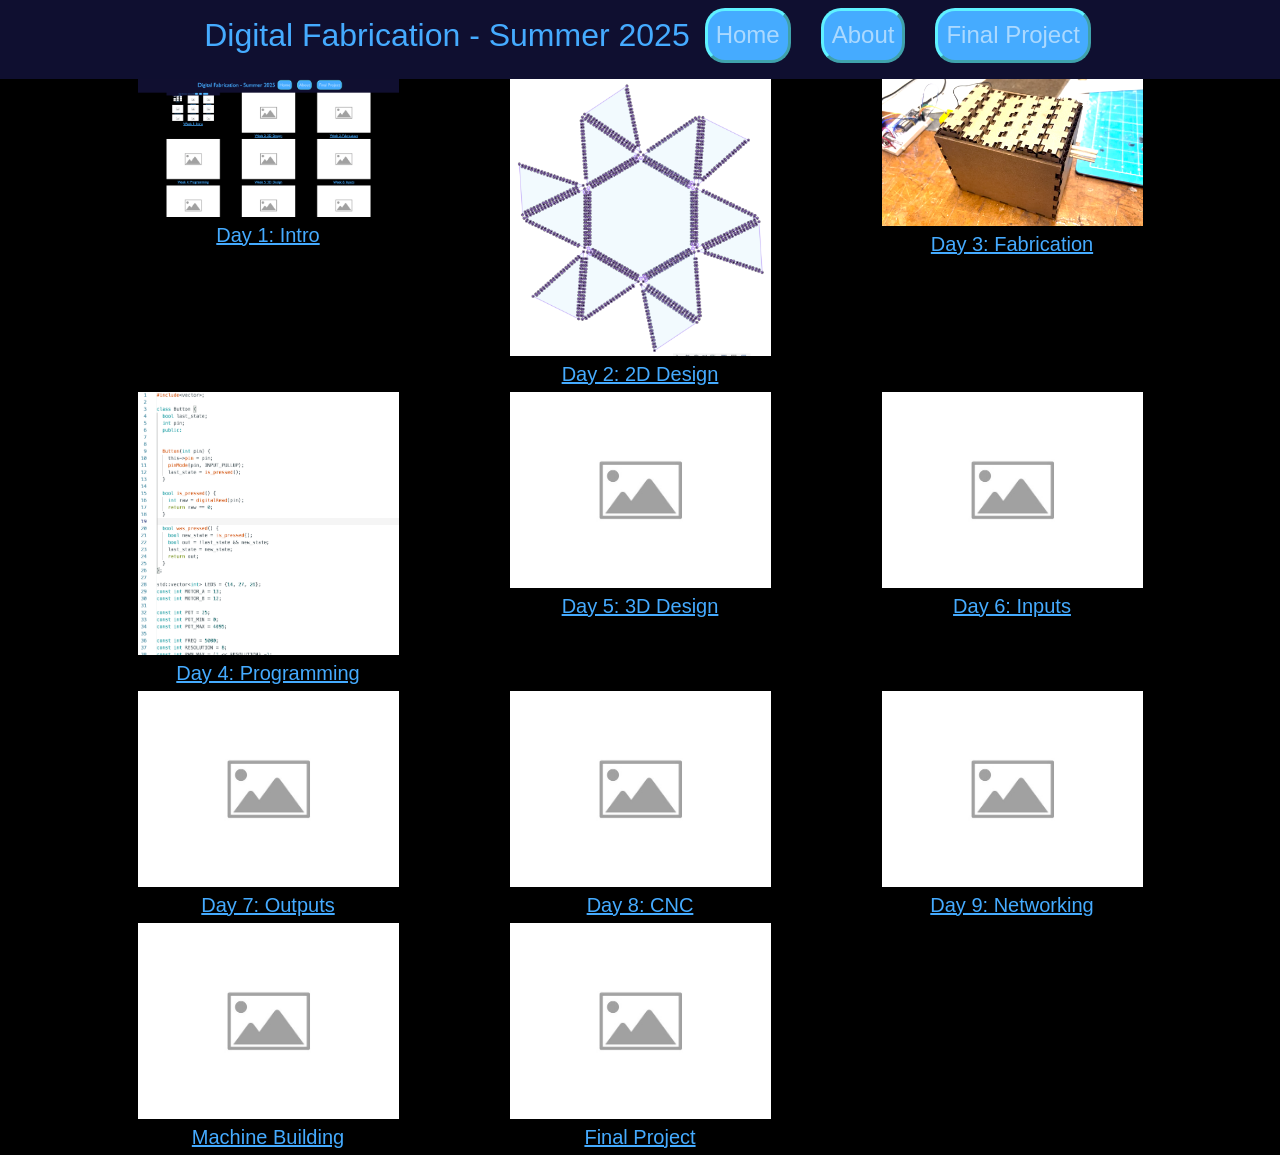
==== index.html @ fd1c4bb8 "added day 4" ====
<!DOCTYPE html>
<html lang="en">

<title>PS70: Intro to Digital Fabrication </title>
<link href="https://cdn.jsdelivr.net/npm/bootstrap@5.1.1/dist/css/bootstrap.min.css" rel="stylesheet">
  <link href="./style.css" rel="stylesheet">

<nav class="navbar navbar-expand-sm navbar-dark">
  <div style="align-items: center; justify-content: center;" class="container-fluid">
    <div class="flexrow">
      <h2 class="nav-title">Digital Fabrication - Summer 2025</h2>
    </div>
    <div class="navbar-nav">
      <h4><a class="nav-link" href="./index.html">Home</a></h4>
      <h4><a class="nav-link" href="./about.html">About</a></h4>
      <h4><a class="nav-link" href="./13_finalproject/index.html">Final Project</a></h4>
    </div>
  </div>
</nav>

<body>

<xmp style="display:none;">

<div class="container-fluid bg-3 text-center">
  
  <div class="row">
    <div class="col-sm-4">
      <image style = "width: 75%;"src = "./01_intro/week1-image.png" alt = "recurisive image of website"> </image>
      <br>[Day 1: Intro](./01_intro/index.html)
    </div>
    <div class="col-sm-4">
      <image style = "width: 75%"src = "./02_2Ddesign/hex_base_final_for_real.png" alt = "2d design of contrived cardboard box"> </image>
      <br>[Day 2: 2D Design](./02_2Ddesign/index.html)
    </div>
    <div class="col-sm-4">
      <image style = "width: 75%"src = "./03_fabrication/thumbnail.png" alt = "picture of the wave machine"> </image>
      <br>[Day 3: Fabrication](./03_fabrication/index.html)
    </div>
  </div>
  <div class="row">
    <div class="col-sm-4">
      <image style = "width: 75%"src = "./04_microcontroller/thumbnail.png" alt = "picture of the arduino code"> </image> 
      <br>[Day 4: Programming](./04_microcontroller/index.html)
    </div>
    <div class="col-sm-4">
      <image style = "width: 75%"src = "./05_3Ddesign/week5-placeholder-image.jpg" alt = "week 5 placeholder"> </image>
      <br>[Day 5: 3D Design](./05_3Ddesign/index.html)
    </div>
    <div class="col-sm-4">
      <image style = "width: 75%"src = "./06_inputs/week6-placeholder-image.jpg" alt = "week 6 placeholder"> </image>
      <br>[Day 6: Inputs](./06_inputs/index.html)
    </div>
  </div>
  <div class="row">
    <div class="col-sm-4">
      <image style = "width: 75%"src = "./07_outputs/week7-placeholder-image.jpg" alt = "week 7 placeholder"> </image>
      <br>[Day 7: Outputs](./07_outputs/index.html)
    </div>
    <div class="col-sm-4">
      <image style = "width: 75%"src = "./08_cnc/week8-placeholder-image.jpg" alt = "week 8 placeholder"> </image>
      <br>[Day 8: CNC](./08_cnc/index.html)
    </div>
    <div class="col-sm-4">
      <image style = "width: 75%"src = "./09_networking/week9-placeholder-image.jpg" alt = "week 9 placeholder"> </image>
      <br>[Day 9: Networking](./09_networking/index.html)
    </div>
  </div>
  <div class="row">
    <div class="col-sm-4">
      <image style = "width: 75%"src = "./10_machine/machine-placeholder-image.jpg" alt = "machine building placeholder"> </image>
      <br>[Machine Building](./10_machine/index.html)
    </div>
    <div class="col-sm-4">
      <image style = "width: 75%"src = "./13_finalproject/final-project-placeholder-image.jpg" alt = "final project placeholder"> </image> 
      <br>[Final Project](./13_finalproject/index.html)
    </div>
  </div>
</div>


</xmp>
</body>

<script src="./strapdown.js"></script>
<script src="https://cdn.jsdelivr.net/npm/bootstrap@5.0.2/dist/js/bootstrap.bundle.min.js" ></script>

</html>
---- style.css ----
body {
    font: 20px "Gill Sans", Verdana, sans-serif;
    line-height: 1.8;
    color: #5ff2ff;
    background-color: #000000;
    padding-top: 0px !important;
  }

.textcontainer {
  padding: 2% 10%;
}

p {font-size: 16px;}
.margin {margin-bottom: 30px;}

a {
  color: #45abff;
}

b {
  color: #45abff;
}

mark {
  background-color: #8397ffbf;
  color: #5ff2ff;
}

.container-fluid {
  padding: 0px;
  /*padding-bottom: 70px;*/
}

nav {
  background-color: #0f0f30;
  color: #45abff;
  padding: 50px 0px;
}

.navbar-nav {
  display: flex;
  justify-content: flex-start;
  gap: 30px;
}

.nav-title {
  margin-left: 15px;
  margin-right: 15px;
  color: #45abff;
}

.nav-link {
  border: 3px outset #5ff2ff;
  border-radius: 20px;
  padding: 10px 30px;
  background-color: #45abff;
  transition: 0.3s;
}

.nav-link:hover {
  border: 3px outset #45abff;
  border-radius: 20px;
  padding: 10px 30px;
  background-color: #5ff2ff;
  transition: 0.3s;
}

#btn {
  border: 3px outset #5ff2ff;
  border-radius: 40px;
  padding: 10px 30px;
  background-color: #45abff;
  color: #5ff2ff;
  transition: 0.3s;
}

#btn:hover {
  border: 3px inset #45abff;
  border-radius: 40px;
  padding: 10px 30px;
  background-color: #5ff2ff;
  color: #45abff;
  transition: 0.3s;
}

.row {
  margin: auto auto;
}

.flexrow {
  display: flex;
  justify-content: space-evenly;
}

.center-row {
  display: flex;
  justify-content: center;
}

code {
  color: #5ff2ff;
  font-family: 'Courier New', Courier, monospace;
}

.caption {
  color: gray;
  font-size: 16px;
  text-align: center;
  font-style: italic;
}

#aboutme {
  padding: 20px;
}

.indent {
  padding: 0px 50px;
} 

.code_background {
  background-color: #0f0f30;
  padding: 20px 30px;
}
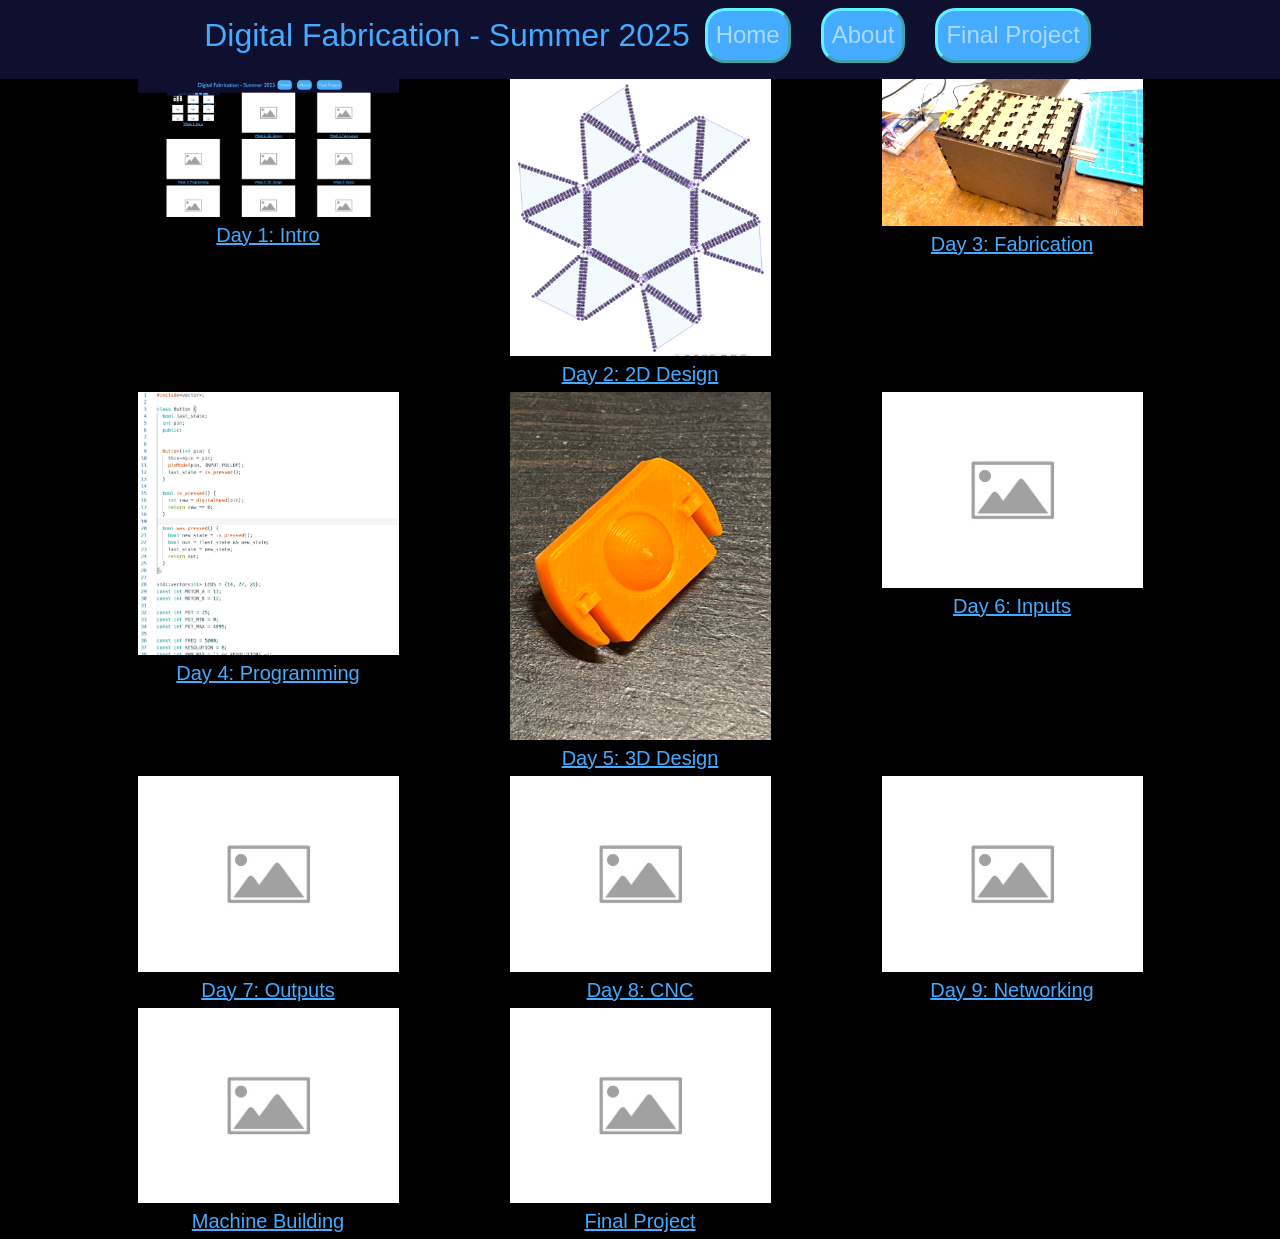
==== commit 616235e2: "added day 5 thumbnail" ====
--- a/index.html
+++ b/index.html
@@ -44,7 +44,7 @@
       <br>[Day 4: Programming](./04_microcontroller/index.html)
     </div>
     <div class="col-sm-4">
-      <image style = "width: 75%"src = "./05_3Ddesign/week5-placeholder-image.jpg" alt = "week 5 placeholder"> </image>
+      <image style = "width: 75%"src = "./05_3Ddesign/button_top.jpeg" alt = "picture of a printed button"> </image>
       <br>[Day 5: 3D Design](./05_3Ddesign/index.html)
     </div>
     <div class="col-sm-4">
--- a/style.css
+++ b/style.css
@@ -115,6 +115,7 @@
 
 .indent {
   padding: 0px 50px;
+  width: 100%;
 } 
 
 .code_background {
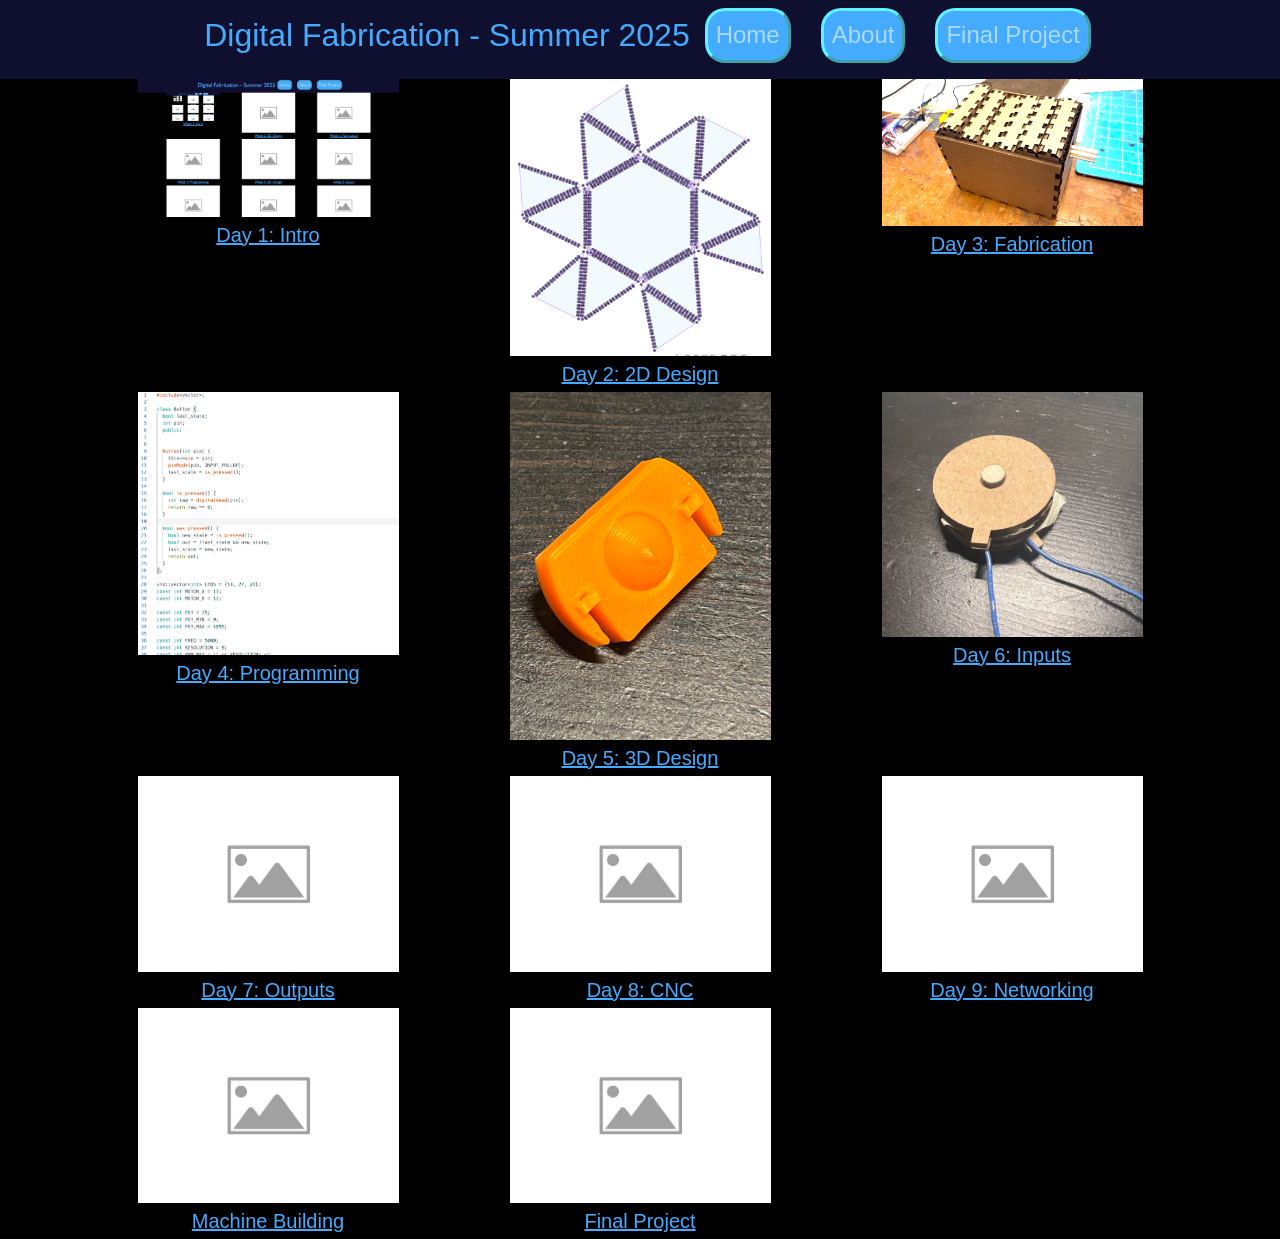
==== commit d46aaf8e: "finished day 6" ====
--- a/index.html
+++ b/index.html
@@ -48,7 +48,7 @@
       <br>[Day 5: 3D Design](./05_3Ddesign/index.html)
     </div>
     <div class="col-sm-4">
-      <image style = "width: 75%"src = "./06_inputs/week6-placeholder-image.jpg" alt = "week 6 placeholder"> </image>
+      <image style = "width: 75%"src = "./06_inputs/cap_sensor.jpeg" alt = "picture of a DIY capacitive rotation sensor"> </image>
       <br>[Day 6: Inputs](./06_inputs/index.html)
     </div>
   </div>
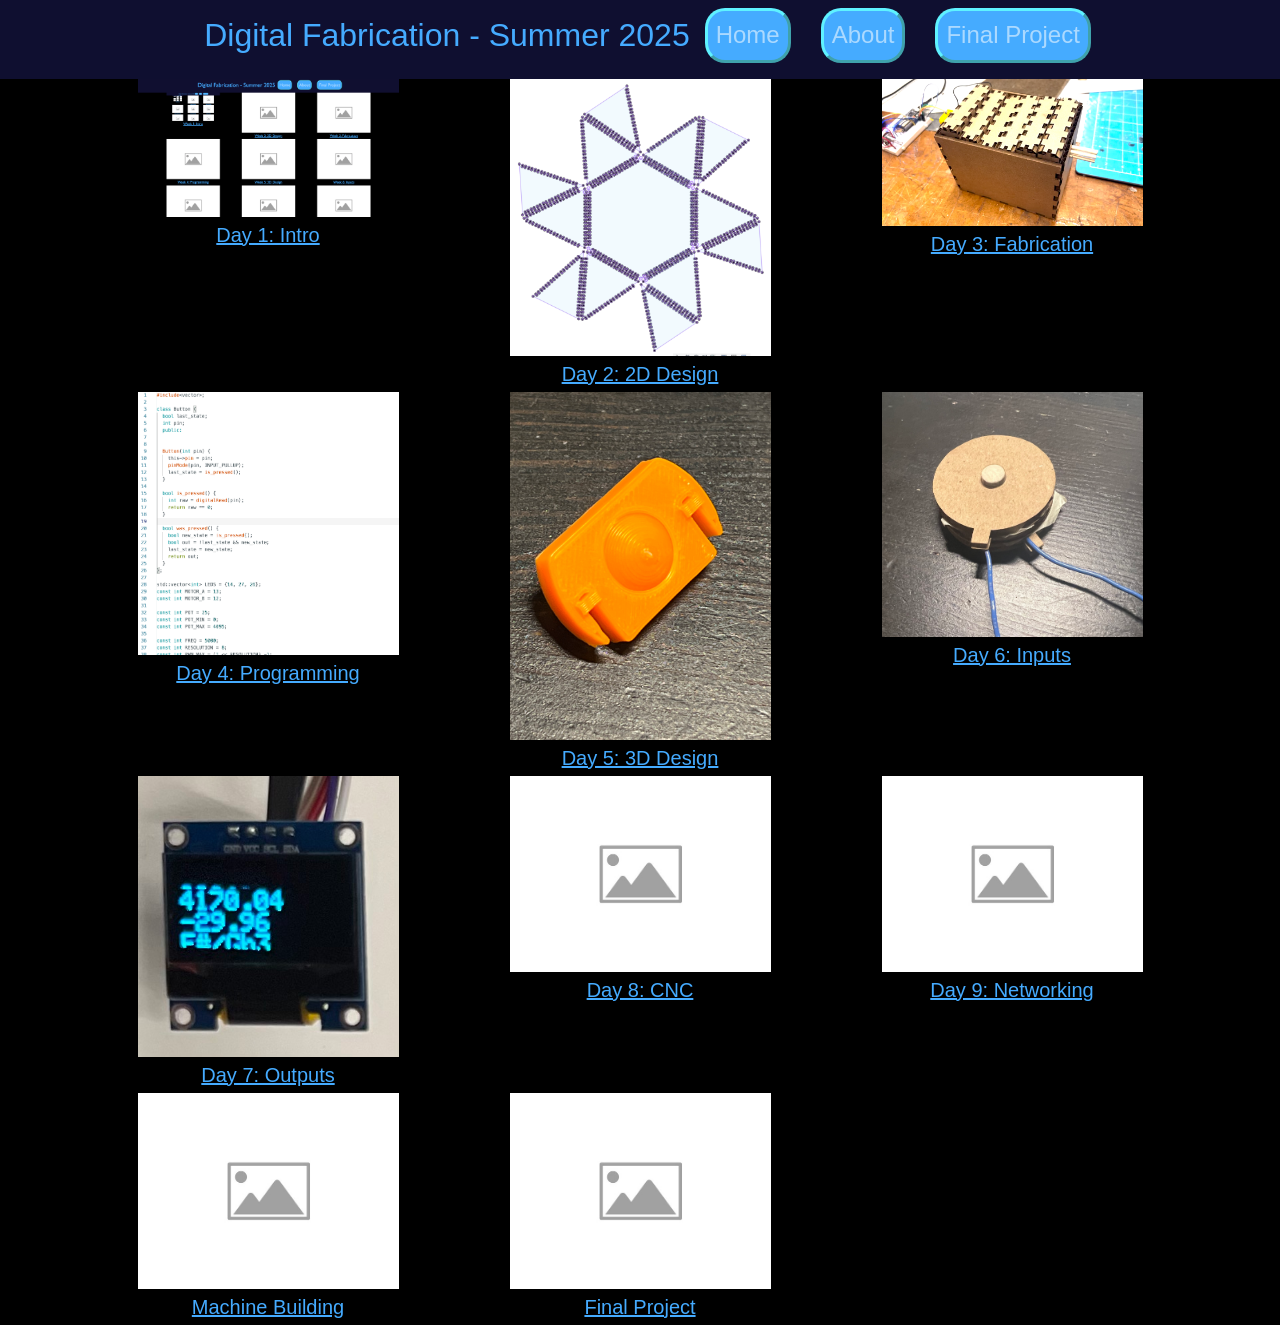
==== commit ee78f5b6: "added day 7" ====
--- a/index.html
+++ b/index.html
@@ -54,7 +54,7 @@
   </div>
   <div class="row">
     <div class="col-sm-4">
-      <image style = "width: 75%"src = "./07_outputs/week7-placeholder-image.jpg" alt = "week 7 placeholder"> </image>
+      <image style = "width: 75%"src = "./07_outputs/thumbnail.jpeg" alt = "a picture of a small OLED screen"> </image>
       <br>[Day 7: Outputs](./07_outputs/index.html)
     </div>
     <div class="col-sm-4">
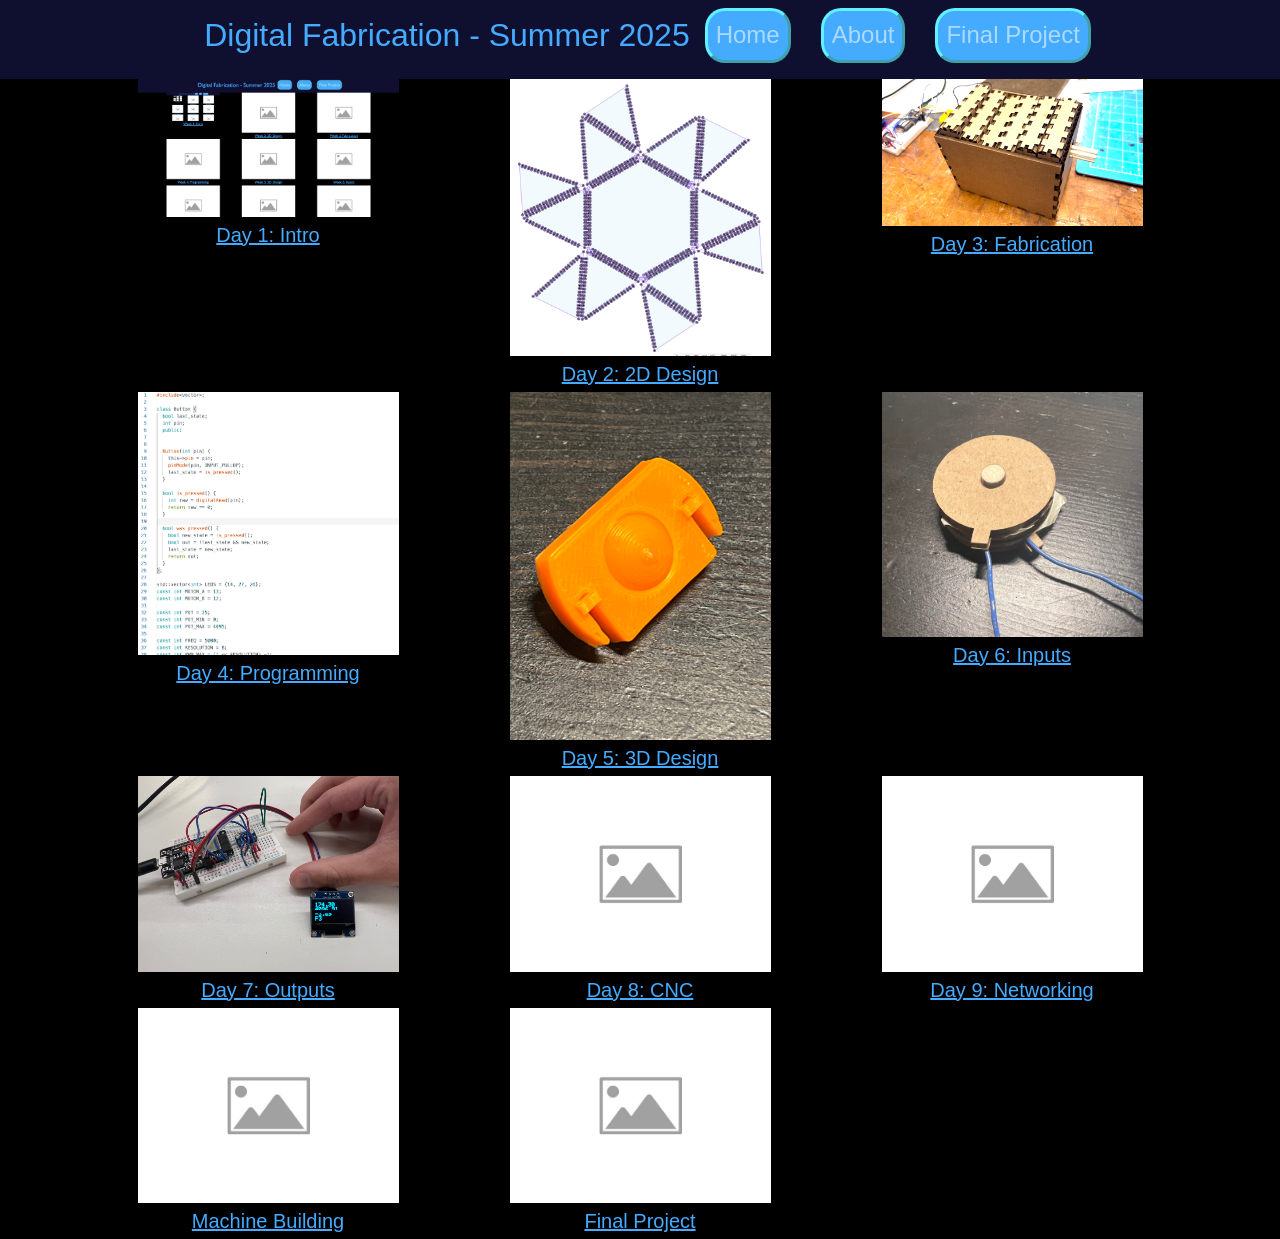
==== commit 333e5c8d: "messed with day 7 images" ====
--- a/index.html
+++ b/index.html
@@ -54,7 +54,7 @@
   </div>
   <div class="row">
     <div class="col-sm-4">
-      <image style = "width: 75%"src = "./07_outputs/thumbnail.jpeg" alt = "a picture of a small OLED screen"> </image>
+      <image style = "width: 75%"src = "./07_outputs/mvp.jpeg" alt = "a picture of my mvp, a tuner"> </image>
       <br>[Day 7: Outputs](./07_outputs/index.html)
     </div>
     <div class="col-sm-4">
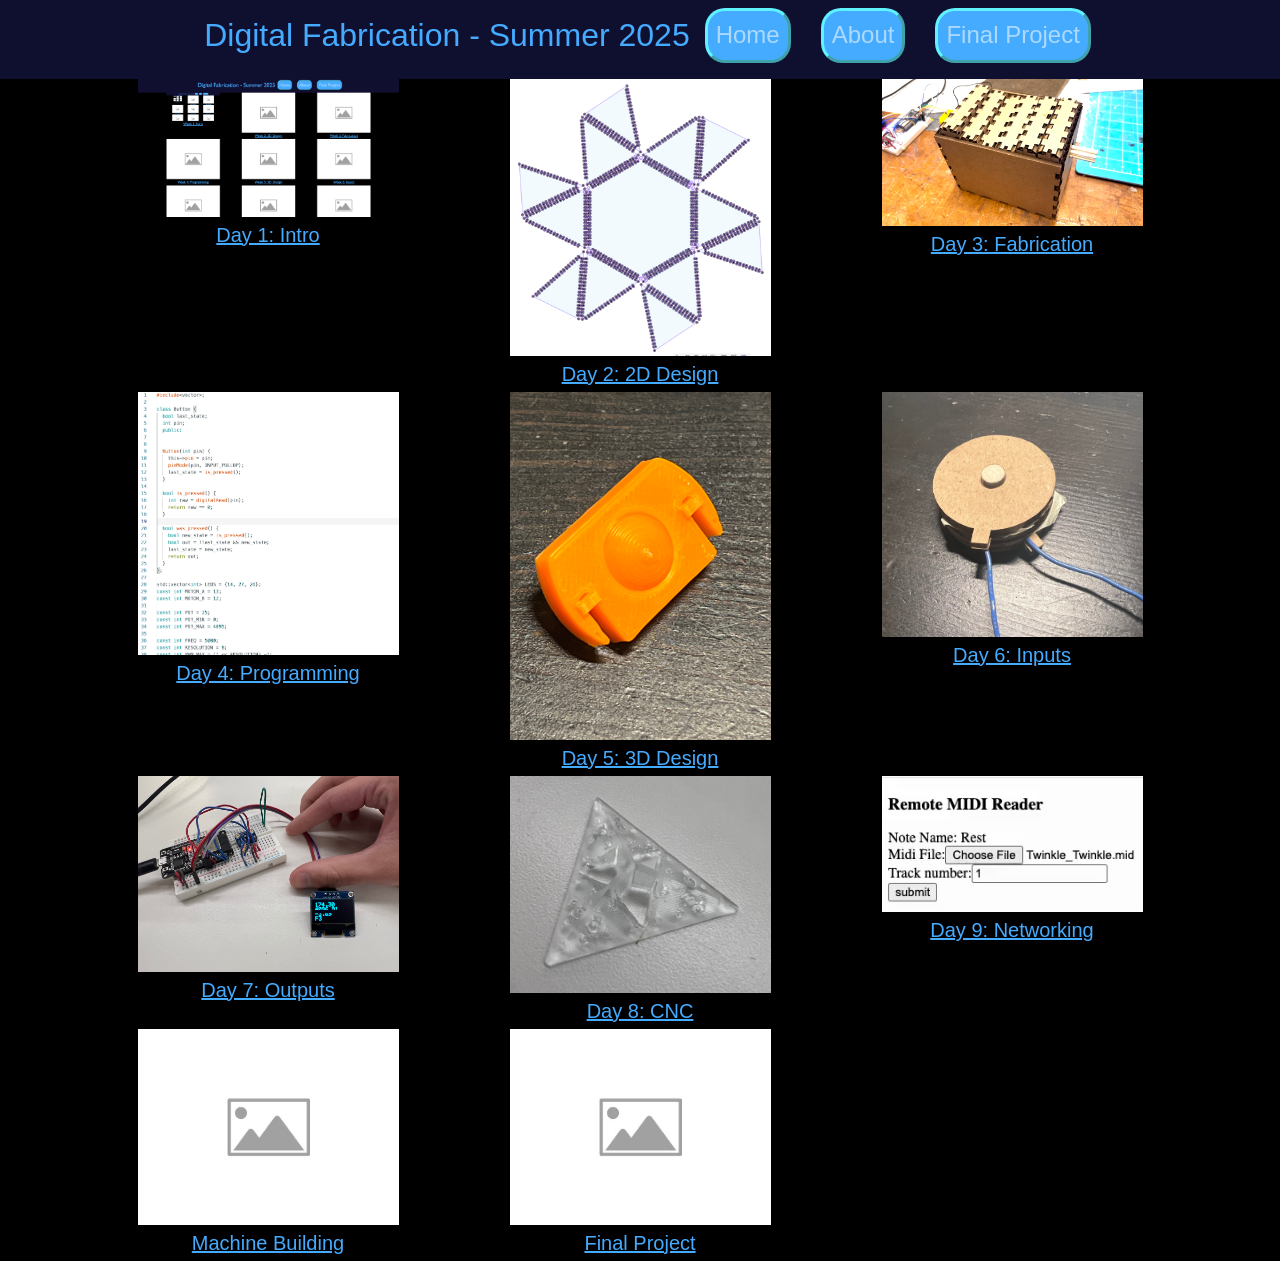
==== commit 9cdad75f: "finished day 9" ====
--- a/index.html
+++ b/index.html
@@ -58,11 +58,11 @@
       <br>[Day 7: Outputs](./07_outputs/index.html)
     </div>
     <div class="col-sm-4">
-      <image style = "width: 75%"src = "./08_cnc/week8-placeholder-image.jpg" alt = "week 8 placeholder"> </image>
+      <image style = "width: 75%"src = "./08_cnc/cast.jpeg" alt = "a picture of a convoluted pyramid"> </image>
       <br>[Day 8: CNC](./08_cnc/index.html)
     </div>
     <div class="col-sm-4">
-      <image style = "width: 75%"src = "./09_networking/week9-placeholder-image.jpg" alt = "week 9 placeholder"> </image>
+      <image style = "width: 75%"src = "./09_networking/thumbnail.png" alt = "picture of a website"> </image>
       <br>[Day 9: Networking](./09_networking/index.html)
     </div>
   </div>
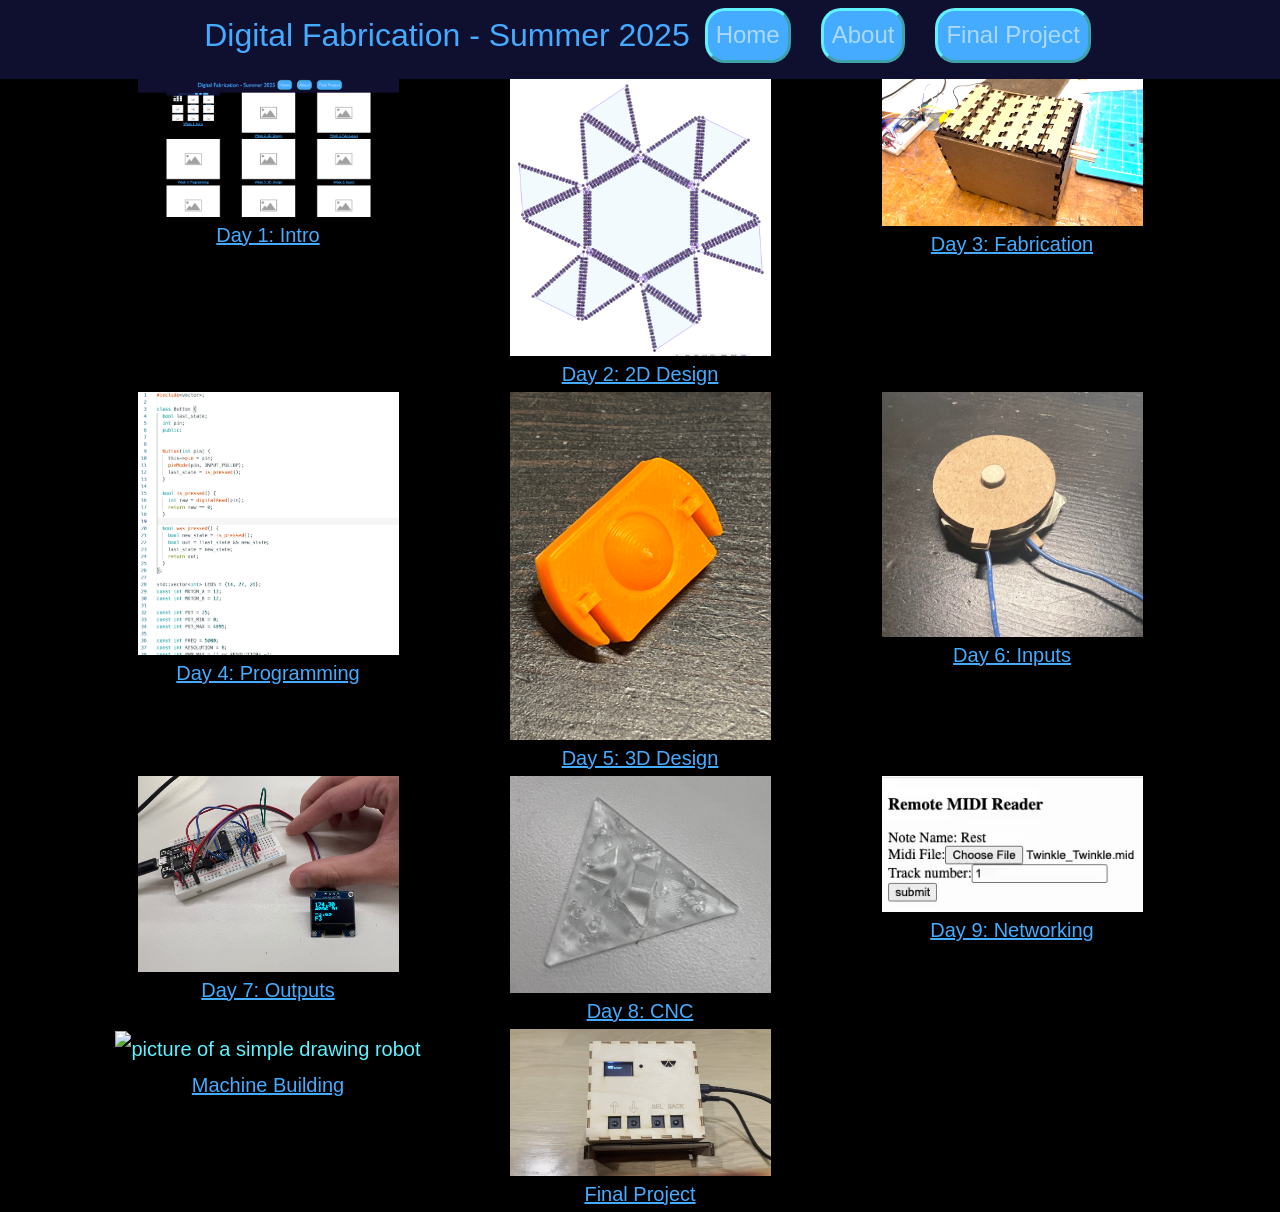
==== commit 5d15fb8a: "mostly finished final project documentation" ====
--- a/index.html
+++ b/index.html
@@ -68,11 +68,11 @@
   </div>
   <div class="row">
     <div class="col-sm-4">
-      <image style = "width: 75%"src = "./10_machine/machine-placeholder-image.jpg" alt = "machine building placeholder"> </image>
-      <br>[Machine Building](./10_machine/index.html)
+      <image style = "width: 75%"src = "https://caseduda.github.io/DigitalFabrication/10_machine/design.jpeg" alt = "picture of a simple drawing robot"> </image>
+      <br>[Machine Building](https://caseduda.github.io/DigitalFabrication/10_machine/index.html)
     </div>
     <div class="col-sm-4">
-      <image style = "width: 75%"src = "./13_finalproject/final-project-placeholder-image.jpg" alt = "final project placeholder"> </image> 
+      <image style = "width: 75%"src = "./13_finalproject/thumbnail.png" alt = "picture of my final project (a tuner)"> </image> 
       <br>[Final Project](./13_finalproject/index.html)
     </div>
   </div>
